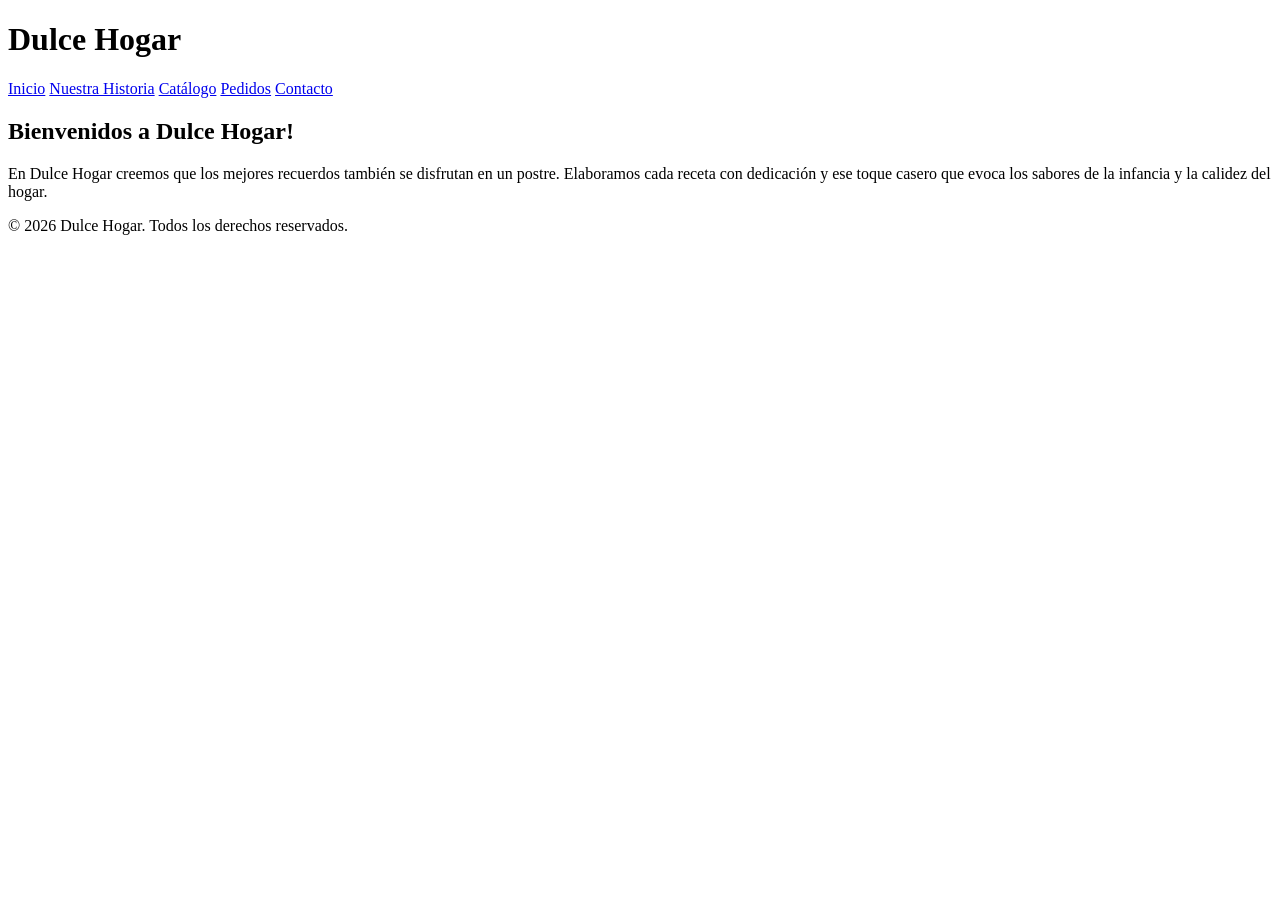
==== front-end/index.html @ f2065975 "Primer avance de html de mi proyecto de página web" ====
<!DOCTYPE html>
<html lang="es">
<head>
    <meta charset="UTF-8">
    <meta name="viewport" content="width=device-width, initial-scale=1.0">
    <title>Dulce Hogar</title>
    <h1>Dulce Hogar</h1>
    <nav>
        <a href="index.html">Inicio</a>
        <a href="historia.html">Nuestra Historia</a>
        <a href="catalogo.html">Catálogo</a>
        <a href="pedidos.html">Pedidos</a>
        <a href="contacto.html">Contacto</a>
    </nav>
</head>

<body>
<main>
    <section id="inicio">
        <h2>Bienvenidos a Dulce Hogar!</h2>
        <p>En Dulce Hogar creemos que los mejores recuerdos también se disfrutan en un postre. Elaboramos cada receta con dedicación y ese toque casero que evoca los sabores de la infancia y la calidez del hogar.</p>
    </section>
</main>
</body>

<footer>
    <p>&copy; 2026 Dulce Hogar. Todos los derechos reservados.</p>
</footer>

</html>
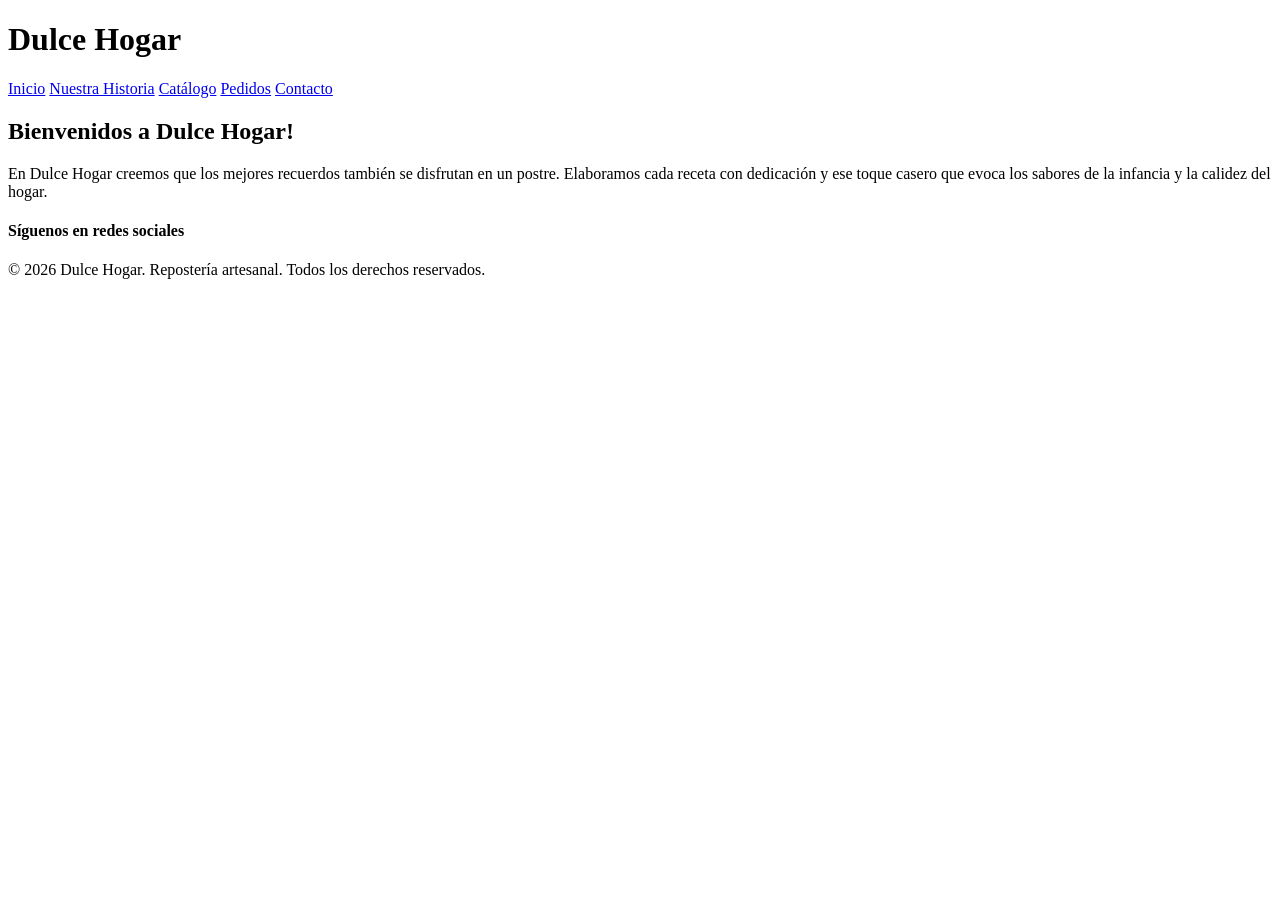
==== commit b1e50c0c: "Agrego redes sociales al footer" ====
--- a/front-end/index.html
+++ b/front-end/index.html
@@ -24,7 +24,8 @@
 </body>
 
 <footer>
-    <p>&copy; 2026 Dulce Hogar. Todos los derechos reservados.</p>
+    <h4>Síguenos en redes sociales</h4>
+    <p>&copy; 2026 Dulce Hogar. Repostería  artesanal. Todos los derechos reservados.</p>
 </footer>
 
 </html>
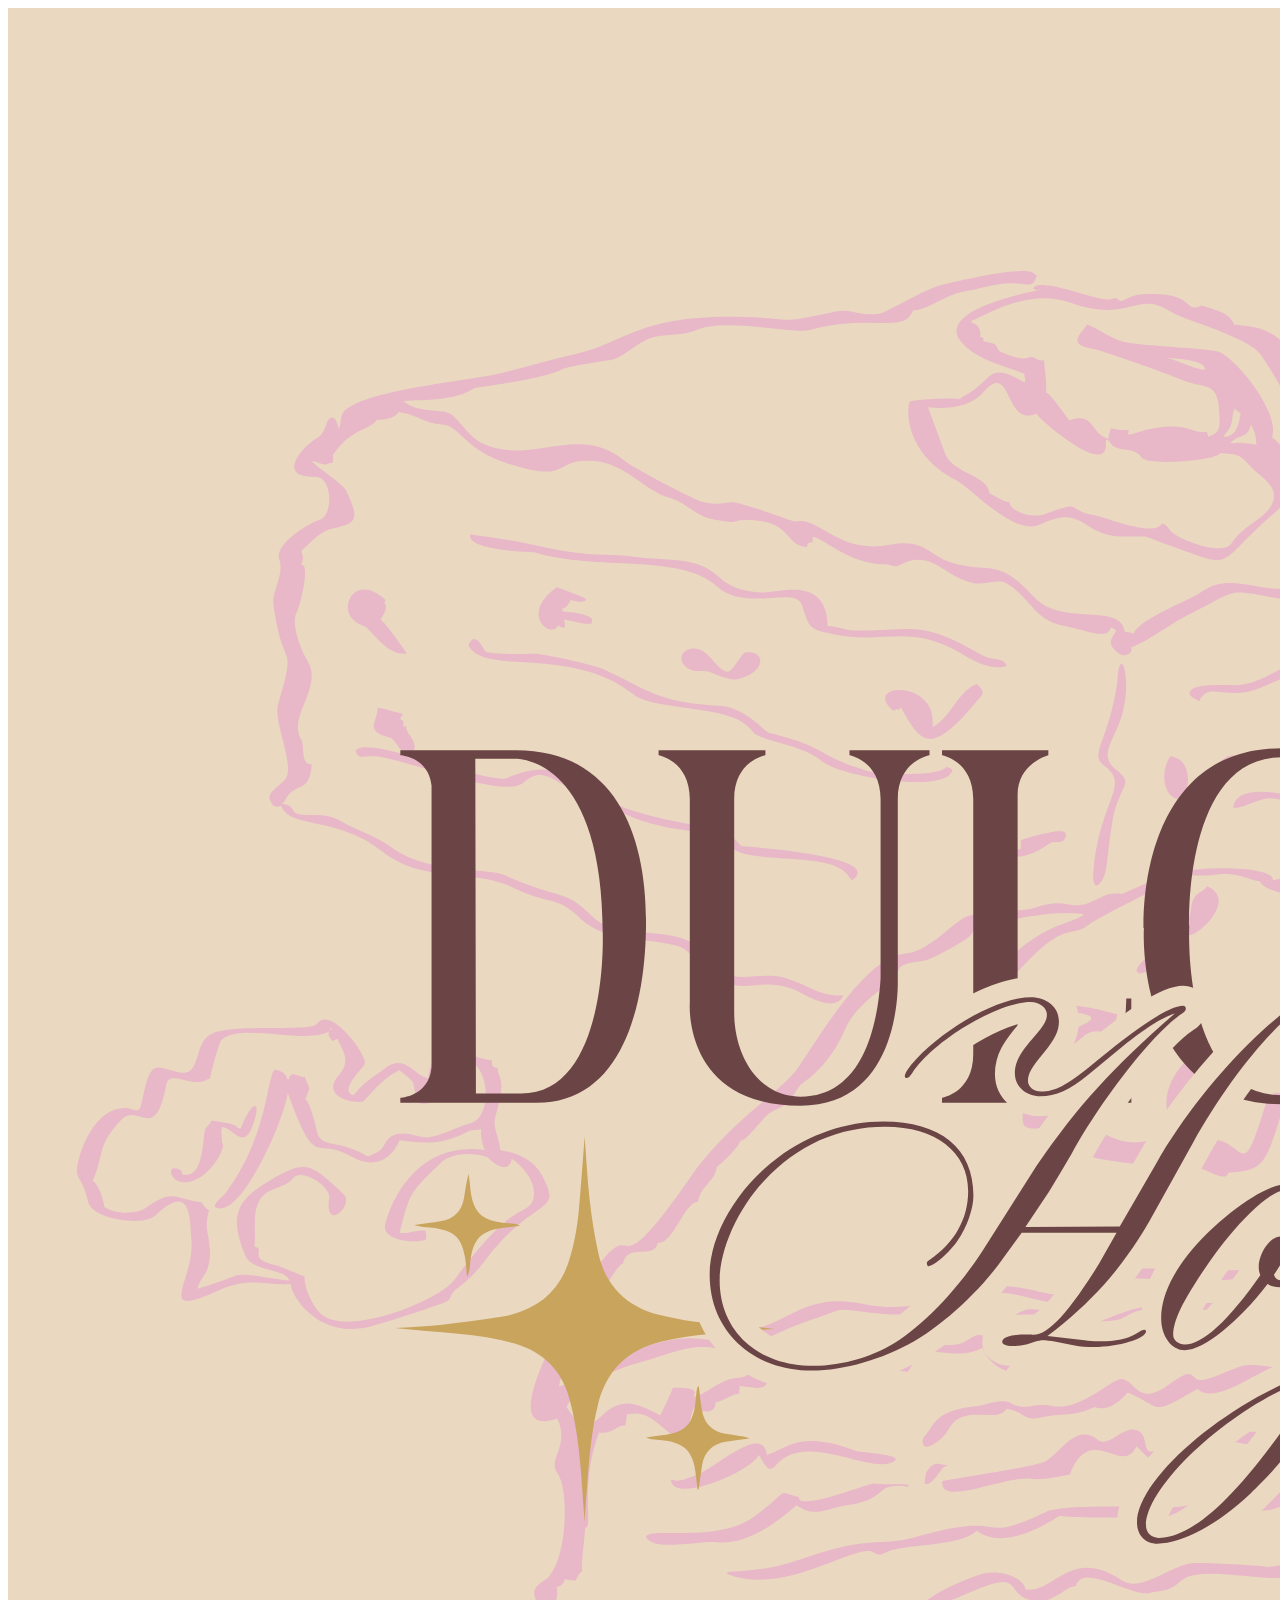
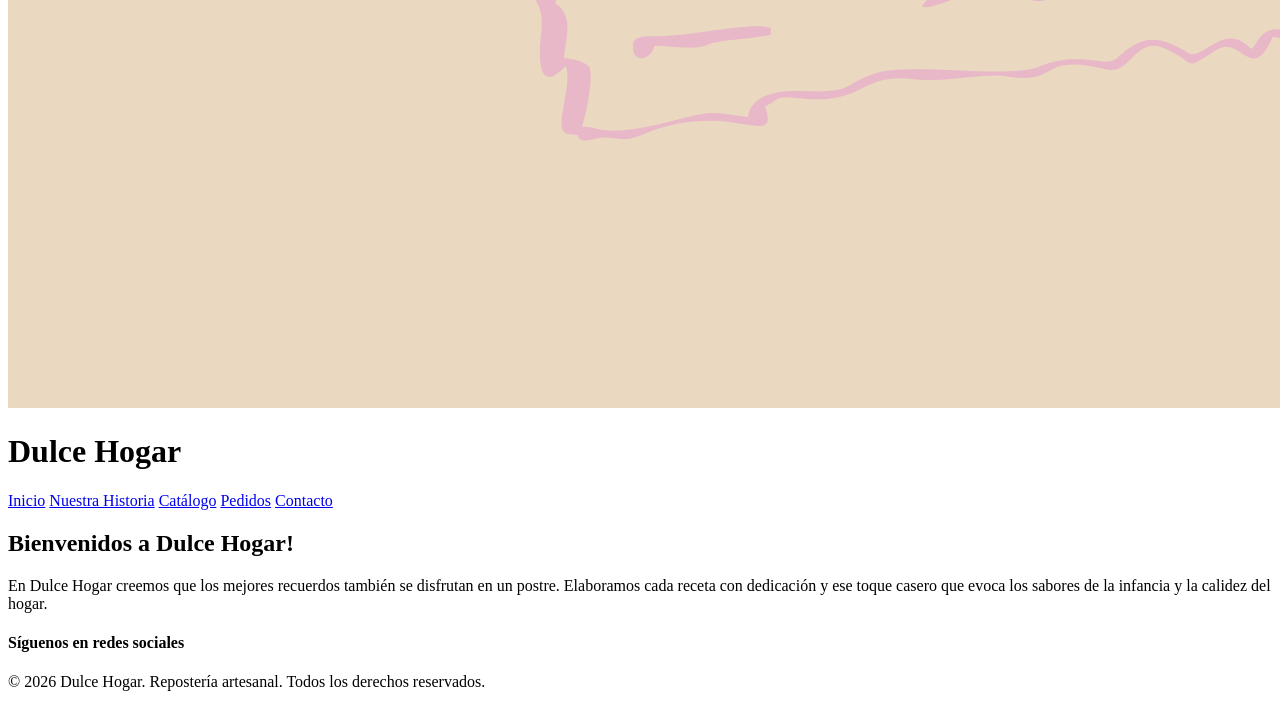
==== commit c765ac27: "Estructura de hmtl terminada ver1" ====
--- a/front-end/index.html
+++ b/front-end/index.html
@@ -4,6 +4,12 @@
     <meta charset="UTF-8">
     <meta name="viewport" content="width=device-width, initial-scale=1.0">
     <title>Dulce Hogar</title>
+
+    <link rel="stylesheet" href="css/estilos.css">
+</head>
+<body>
+<header>
+    <img src="assets/logo.png" alt="Logo de Dulce Hogar">
     <h1>Dulce Hogar</h1>
     <nav>
         <a href="index.html">Inicio</a>
@@ -12,20 +18,16 @@
         <a href="pedidos.html">Pedidos</a>
         <a href="contacto.html">Contacto</a>
     </nav>
-</head>
-
-<body>
+</header>
 <main>
     <section id="inicio">
         <h2>Bienvenidos a Dulce Hogar!</h2>
         <p>En Dulce Hogar creemos que los mejores recuerdos también se disfrutan en un postre. Elaboramos cada receta con dedicación y ese toque casero que evoca los sabores de la infancia y la calidez del hogar.</p>
     </section>
 </main>
-</body>
-
 <footer>
     <h4>Síguenos en redes sociales</h4>
     <p>&copy; 2026 Dulce Hogar. Repostería  artesanal. Todos los derechos reservados.</p>
 </footer>
-
+</body>
 </html>
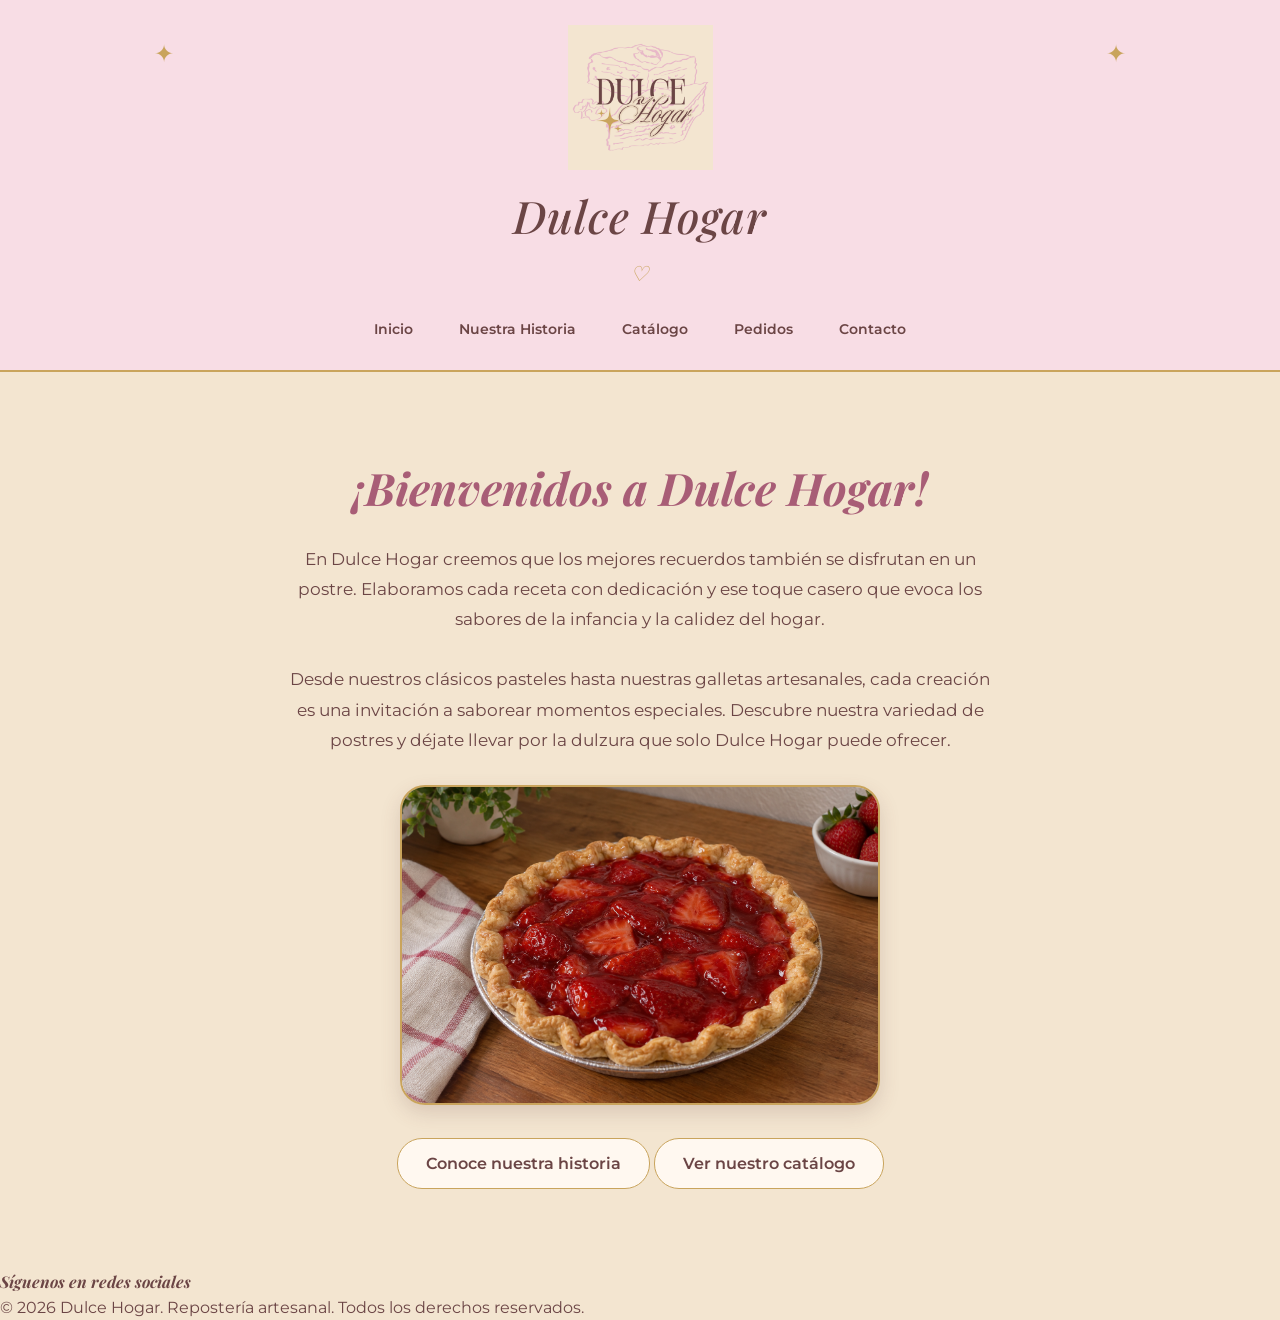
==== commit 4175d570: "Sección de Inicio con css" ====
--- a/front-end/index.html
+++ b/front-end/index.html
@@ -5,7 +5,11 @@
     <meta name="viewport" content="width=device-width, initial-scale=1.0">
     <title>Dulce Hogar</title>
 
-    <link rel="stylesheet" href="css/estilos.css">
+    <link rel="preconnect" href="https://fonts.googleapis.com">
+    <link rel="preconnect" href="https://fonts.gstatic.com" crossorigin>
+
+<link href="https://fonts.googleapis.com/css2?family=Montserrat:wght@400;500;600&family=Playfair+Display:wght@500;600;700&display=swap" rel="stylesheet">
+    <link rel="stylesheet" href="style.css">
 </head>
 <body>
 <header>
@@ -20,14 +24,37 @@
     </nav>
 </header>
 <main>
-    <section id="inicio">
-        <h2>Bienvenidos a Dulce Hogar!</h2>
-        <p>En Dulce Hogar creemos que los mejores recuerdos también se disfrutan en un postre. Elaboramos cada receta con dedicación y ese toque casero que evoca los sabores de la infancia y la calidez del hogar.</p>
-    </section>
+<section id="inicio">
+    <div class="hero-contenido">
+        <div class="hero-texto">
+            <h2>¡Bienvenidos a Dulce Hogar!</h2>
+
+            <p>
+                En Dulce Hogar creemos que los mejores recuerdos también
+                se disfrutan en un postre. Elaboramos cada receta con
+                dedicación y ese toque casero que evoca los sabores de
+                la infancia y la calidez del hogar.
+            </p>
+            <p>
+                Desde nuestros clásicos pasteles hasta nuestras galletas artesanales, cada creación es una invitación a saborear momentos especiales. Descubre nuestra variedad de postres y déjate llevar por la dulzura que solo Dulce Hogar puede ofrecer.
+            </p>
+
+        <div class="hero-imagen">
+            <img src="assets/postre.png" alt="Postre artesanal de Dulce Hogar">
+        </div>
+
+            <div class="hero-botones">
+                <a href="historia.html">Conoce nuestra historia</a>
+                <a href="catalogo.html">Ver nuestro catálogo</a>
+            </div>
+        </div>
+    </div>
+</section>
 </main>
 <footer>
     <h4>Síguenos en redes sociales</h4>
     <p>&copy; 2026 Dulce Hogar. Repostería  artesanal. Todos los derechos reservados.</p>
 </footer>
+<script src="js/script.js"></script>
 </body>
 </html>
--- a/front-end/style.css
+++ b/front-end/style.css
@@ -0,0 +1,191 @@
+/* Estilos generales.*/
+
+* {
+    margin: 0;
+    padding: 0;
+    box-sizing: border-box;
+}
+
+body {
+    background-color: #F3E5D0;
+    color: #6B4545;
+    font-family: "Montserrat", sans-serif;
+    line-height: 1.6;
+}
+
+h1,
+h2,
+h3,
+h4 {
+    font-family: "Playfair Display", serif;
+    font-style: italic;
+}
+
+/* Encabezado*/
+
+header {
+    background-color: #F8DDE5;
+    padding: 25px 40px 18px;
+    text-align: center;
+    border-bottom: 2px solid #C9A45C;
+    position: relative;
+}
+
+/* Detalles decorativos del encabezado */
+
+header::before,
+header::after {
+    content: "✦";
+    position: absolute;
+    top: 35px;
+    color: #C9A45C;
+    font-size: 1.5rem;
+}
+
+header::before {
+    left: 12%;
+}
+
+header::after {
+    right: 12%;
+}
+
+/* Logo */
+
+header img {
+    width: 145px;
+    height: auto;
+    display: block;
+    margin: 0 auto 10px;
+    transition: transform 0.3s ease;
+}
+
+header img:hover {
+    transform: scale(1.05);
+}
+
+/* Nombre del emprendimiento */
+
+header h1 {
+    color: #6B4545;
+    font-family: "Playfair Display", serif;
+    font-size: 2.8rem;
+    font-weight: 500;
+    font-style: italic;
+    letter-spacing: 1px;
+    margin-bottom: 18px;
+}
+
+/* Línea decorativa */
+
+header h1::after {
+    content: "♡";
+    display: block;
+    color: #C9A45C;
+    font-size: 1.3rem;
+    margin-top: 4px;
+}
+
+/* Menú de navegación */
+
+nav {
+    display: flex;
+    justify-content: center;
+    align-items: center;
+    gap: 12px;
+    flex-wrap: wrap;
+    margin-top: 15px;
+}
+
+nav a {
+    color: #6B4545;
+    text-decoration: none;
+    font-family: "Montserrat", sans-serif;
+    font-size: 0.9rem;
+    font-weight: 600;
+    padding: 10px 16px;
+    border: 1px solid transparent;
+    border-radius: 25px;
+    transition: all 0.3s ease;
+}
+
+nav a:hover {
+    color: #A85D76;
+    background-color: #FFF8F0;
+    border-color: #C9A45C;
+    transform: translateY(-2px);
+}
+
+/* Inicio */
+
+#inicio {
+    text-align: center;
+    padding: 80px 20px;
+    background-color: #F3E5D0;
+    position: relative;
+}
+
+/* Título de bienvenida */
+
+#inicio h2 {
+    color: #A85D76;
+    font-family: "Playfair Display", serif;
+    font-size: 2.8rem;
+    margin-bottom: 20px;
+}
+
+/* Texto de bienvenida */
+
+#inicio p {
+    max-width: 700px;
+    margin: 0 auto 30px;
+    font-size: 1.05rem;
+    line-height: 1.8;
+}
+
+/* Botón del catálogo */
+
+#inicio a {
+    display: inline-block;
+    padding: 12px 28px;
+    background-color: #FFF8F0;
+    color: #6B4545;
+    border: 1px solid #C9A45C;
+    border-radius: 25px;
+    text-decoration: none;
+    font-weight: 600;
+    transition: all 0.3s ease;
+}
+
+/* Efecto al pasar el cursor */
+
+#inicio a:hover {
+    background-color: #FFF8F0;
+    color: #A85D76;
+    border-color: #C9A45C;
+    transform: translateY(-3px);
+    box-shadow: 0 4px 12px rgba(201, 164, 92, 0.2);
+}
+
+/* Imagen del hero */
+
+.hero-imagen {
+    text-align: center;
+    margin: 25px 0;
+}
+
+.hero-imagen img {
+    width: 100%;
+    max-width: 480px;
+    height: 320px;
+    object-fit: cover;
+    border-radius: 25px;
+    border: 2px solid #C9A45C;
+    box-shadow: 0 8px 20px rgba(107, 69, 69, 0.18);
+    transition: transform 0.3s ease, box-shadow 0.3s ease;
+}
+
+.hero-imagen img:hover {
+    transform: scale(1.02);
+    box-shadow: 0 10px 25px rgba(201, 164, 92, 0.35);
+}
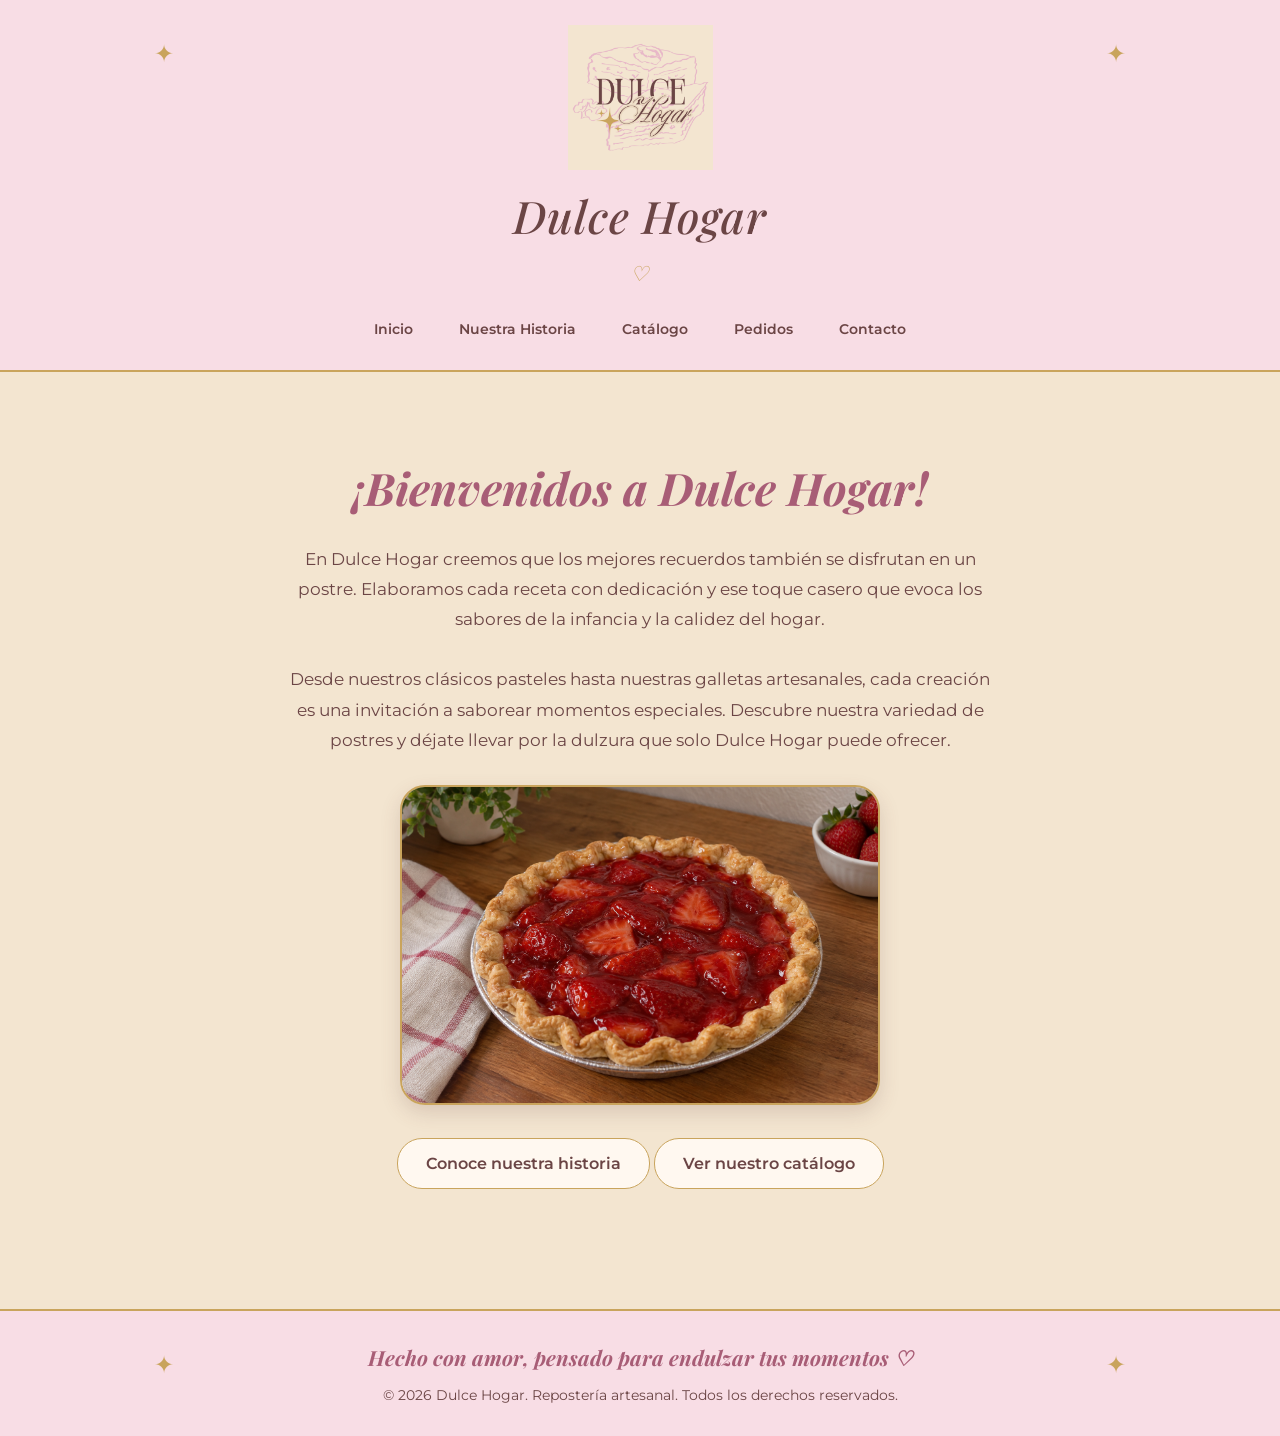
==== commit 72e306e4: "Seccion de footer con css" ====
--- a/front-end/index.html
+++ b/front-end/index.html
@@ -52,9 +52,9 @@
 </section>
 </main>
 <footer>
-    <h4>Síguenos en redes sociales</h4>
+    <h4>Hecho con amor, pensado para endulzar tus momentos ♡</h4>
     <p>&copy; 2026 Dulce Hogar. Repostería  artesanal. Todos los derechos reservados.</p>
 </footer>
-<script src="js/script.js"></script>
+<script src="script.js"></script>
 </body>
 </html>
--- a/front-end/style.css
+++ b/front-end/style.css
@@ -114,6 +114,9 @@
     background-color: #FFF8F0;
     border-color: #C9A45C;
     transform: translateY(-2px);
+    box-shadow:
+        0 0 10px rgba(201, 164, 92, 0.5),
+        0 0 22px rgba(201, 164, 92, 0.3);
 }
 
 /* Inicio */
@@ -188,4 +191,403 @@
 .hero-imagen img:hover {
     transform: scale(1.02);
     box-shadow: 0 10px 25px rgba(201, 164, 92, 0.35);
+}
+
+/* Historia*/
+
+#historia {
+    max-width: 900px;
+    margin: 60px auto;
+    padding: 50px;
+    background-color: #FFF8F0;
+    border: 1px solid #C9A45C;
+    border-radius: 20px;
+    box-shadow: 0 5px 15px rgba(107, 69, 69, 0.08);
+    text-align: center;
+
+    animation: aparecer 1s ease-out;
+    transition: box-shadow 0.3s ease, transform 0.3s ease;
+}
+
+#historia:hover {
+    transform: translateY(-4px);
+    box-shadow:
+        0 0 12px rgba(201, 164, 92, 0.4),
+        0 0 25px rgba(201, 164, 92, 0.25);
+}
+
+/* Título */
+
+#historia h2 {
+    color: #A85D76;
+    font-family: "Playfair Display", serif;
+    font-size: 2.5rem;
+    margin-bottom: 25px;
+}
+
+/* Párrafos */
+
+#historia p {
+    color: #6B4545;
+    line-height: 1.8;
+    margin-bottom: 18px;
+}
+
+/* Animación de entrada */
+
+@keyframes aparecer {
+    from {
+        opacity: 0;
+        transform: translateY(30px);
+    }
+
+    to {
+        opacity: 1;
+        transform: translateY(0);
+    }
+}
+
+/* Lo que nos inspira */
+
+#inspiracion {
+    text-align: center;
+    padding: 40px 20px 70px;
+}
+
+#inspiracion h2 {
+    color: #A85D76;
+    font-family: "Playfair Display", serif;
+    font-size: 2.2rem;
+    margin-bottom: 35px;
+}
+
+.inspiracion-contenido {
+    max-width: 1100px;
+    margin: 0 auto;
+    display: flex;
+    justify-content: center;
+    gap: 25px;
+    flex-wrap: wrap;
+}
+
+.inspiracion-contenido article {
+    flex: 1;
+    min-width: 220px;
+    max-width: 320px;
+    padding: 30px 25px;
+    background-color: #FFF8F0;
+    border: 1px solid #C9A45C;
+    border-radius: 18px;
+    box-shadow: 0 5px 15px rgba(107, 69, 69, 0.08);
+    transition: transform 0.3s ease, box-shadow 0.3s ease;
+}
+
+.inspiracion-contenido article:hover {
+    transform: translateY(-6px);
+    box-shadow:
+        0 0 10px rgba(201, 164, 92, 0.35),
+        0 0 22px rgba(201, 164, 92, 0.25);
+}
+
+/* Catálogo */
+
+#catalogo {
+    text-align: center;
+    padding: 70px 20px;
+}
+
+#catalogo h2 {
+    color: #A85D76;
+    font-family: "Playfair Display", serif;
+    font-size: 2.5rem;
+    margin-bottom: 15px;
+}
+
+#catalogo > p {
+    margin-bottom: 40px;
+    color: #6B4545;
+}
+
+/* Contenedor de productos */
+
+.productos {
+    max-width: 1200px;
+    margin: 0 auto;
+    display: flex;
+    justify-content: center;
+    align-items: stretch;
+    gap: 25px;
+    flex-wrap: wrap;
+}
+
+/* Tarjetas de productos */
+
+.producto {
+    flex: 0 0 320px;
+    width: 320px;
+    height: 570px;
+    padding: 20px;
+    background-color: #FFF8F0;
+    border: 1px solid #C9A45C;
+    border-radius: 18px;
+    box-shadow: 0 5px 15px rgba(107, 69, 69, 0.08);
+
+    display: flex;
+    flex-direction: column;
+
+    transition: transform 0.3s ease;
+}
+
+/* Imágenes */
+
+.producto img {
+    width: 100%;
+    height: 220px;
+    object-fit: cover;
+    border-radius: 12px;
+    margin-bottom: 18px;
+}
+
+/* Nombre del producto */
+
+.producto h3 {
+    min-height: 55px;
+    margin-bottom: 12px;
+}
+
+/* Espacio uniforme para las descripciones */
+
+.producto > p:not(.precio) {
+    height: 125px;
+    margin-bottom: 15px;
+}
+
+/* Precio */
+
+.producto .precio {
+    margin-top: 0;
+    margin-bottom: 15px;
+}
+
+/* Botón */
+
+.producto .boton-pedido {
+    align-self: center;
+    margin-top: 0;
+}
+
+.producto:hover {
+    transform: translateY(-5px);
+}
+
+/* Imágenes */
+
+.producto img {
+    width: 100%;
+    height: 220px;
+    object-fit: cover;
+    border-radius: 12px;
+    margin-bottom: 18px;
+}
+
+/* Nombres */
+
+.producto h3 {
+    color: #6B4545;
+    font-family: "Playfair Display", serif;
+    font-size: 1.4rem;
+    margin-bottom: 12px;
+}
+
+/* Descripciones */
+
+.producto p {
+    color: #6B4545;
+    font-size: 0.95rem;
+    line-height: 1.7;
+}
+
+/* Precios */
+
+.producto .precio {
+    color: #A85D76;
+    font-weight: 600;
+    font-size: 1.05rem;
+    margin-top: 18px;
+}
+
+/* Botones de pedido */
+
+.producto .boton-pedido {
+    display: inline-block;
+    align-self: center;
+    margin-top: auto;
+    margin-bottom: 0;
+    padding: 10px 15px;
+    background-color: #E8B7C8;
+    color: #6B4545;
+    border: 1px solid #C9A45C;
+    border-radius: 25px;
+    text-decoration: none;
+    font-family: "Montserrat", sans-serif;
+    font-size: 0.8rem;
+    font-weight: 600;
+    text-align: center;
+    transition: transform 0.3s ease, box-shadow 0.3s ease;
+}
+
+.producto .boton-pedido:hover {
+    transform: translateY(-3px);
+    box-shadow:
+        0 0 10px rgba(201, 164, 92, 0.4),
+        0 0 20px rgba(201, 164, 92, 0.25);
+}
+
+/* Formulario pedido */
+
+#pedidos {
+    max-width: 700px;
+    margin: 60px auto;
+    padding: 45px;
+    background-color: #FFF8F0;
+    border: 1px solid #C9A45C;
+    border-radius: 20px;
+    box-shadow: 0 5px 15px rgba(107, 69, 69, 0.08);
+    text-align: center;
+}
+
+#pedidos h2 {
+    color: #A85D76;
+    font-family: "Playfair Display", serif;
+    font-size: 2.5rem;
+    margin-bottom: 15px;
+}
+
+#pedidos > p {
+    margin-bottom: 30px;
+}
+
+#pedidos form {
+    display: flex;
+    flex-direction: column;
+    gap: 10px;
+    text-align: left;
+}
+
+#pedidos label {
+    font-weight: 600;
+    margin-top: 10px;
+}
+
+#pedidos input,
+#pedidos select,
+#pedidos textarea {
+    width: 100%;
+    padding: 12px;
+    border: 1px solid #E8B7C8;
+    border-radius: 10px;
+    background-color: #FFFFFF;
+    color: #6B4545;
+    font-family: "Montserrat", sans-serif;
+    font-size: 0.9rem;
+}
+
+#pedidos input:focus,
+#pedidos select:focus,
+#pedidos textarea:focus {
+    outline: none;
+    border-color: #C9A45C;
+}
+
+.mensaje-pedido {
+    margin-top: 30px;
+    color: #A85D76;
+    font-weight: 600;
+    text-align: center;
+}
+
+.boton-enviar {
+    align-self: center;
+    margin-top: 20px;
+    padding: 12px 30px;
+    background-color: #E8B7C8;
+    color: #6B4545;
+    border: 1px solid #C9A45C;
+    border-radius: 25px;
+    font-family: "Montserrat", sans-serif;
+    font-size: 0.9rem;
+    font-weight: 600;
+    cursor: pointer;
+    transition: transform 0.3s ease, box-shadow 0.3s ease;
+}
+
+.boton-enviar:hover {
+    transform: translateY(-3px);
+    box-shadow:
+        0 0 10px rgba(201, 164, 92, 0.5),
+        0 0 22px rgba(201, 164, 92, 0.3);
+}
+
+/* botón de calcular total */
+#calcular-total {
+    align-self: center;
+    margin-top: 15px;
+    padding: 10px 25px;
+    background-color: #E8B7C8;
+    color: #6B4545;
+    border: 1px solid #C9A45C;
+    border-radius: 25px;
+    font-family: "Montserrat", sans-serif;
+    font-size: 0.9rem;
+    font-weight: 600;
+    cursor: pointer;
+    transition: transform 0.3s ease;
+}
+
+#calcular-total:hover {
+    transform: translateY(-3px);
+}
+
+/* Footer */
+
+footer {
+    background-color: #F8DDE5;
+    color: #6B4545;
+    text-align: center;
+    padding: 30px 20px;
+    margin-top: 40px;
+    border-top: 2px solid #C9A45C;
+}
+
+footer h4 {
+    font-family: "Playfair Display", serif;
+    font-size: 1.3rem;
+    color: #A85D76;
+    margin-bottom: 10px;
+}
+
+footer p {
+    font-size: 0.85rem;
+    margin: 0;
+}
+
+footer {
+    position: relative;
+}
+
+footer::before,
+footer::after {
+    content: "✦";
+    position: absolute;
+    top: 35px;
+    color: #C9A45C;
+    font-size: 1.5rem;
+}
+
+footer::before {
+    left: 12%;
+}
+
+footer::after {
+    right: 12%;
 }
